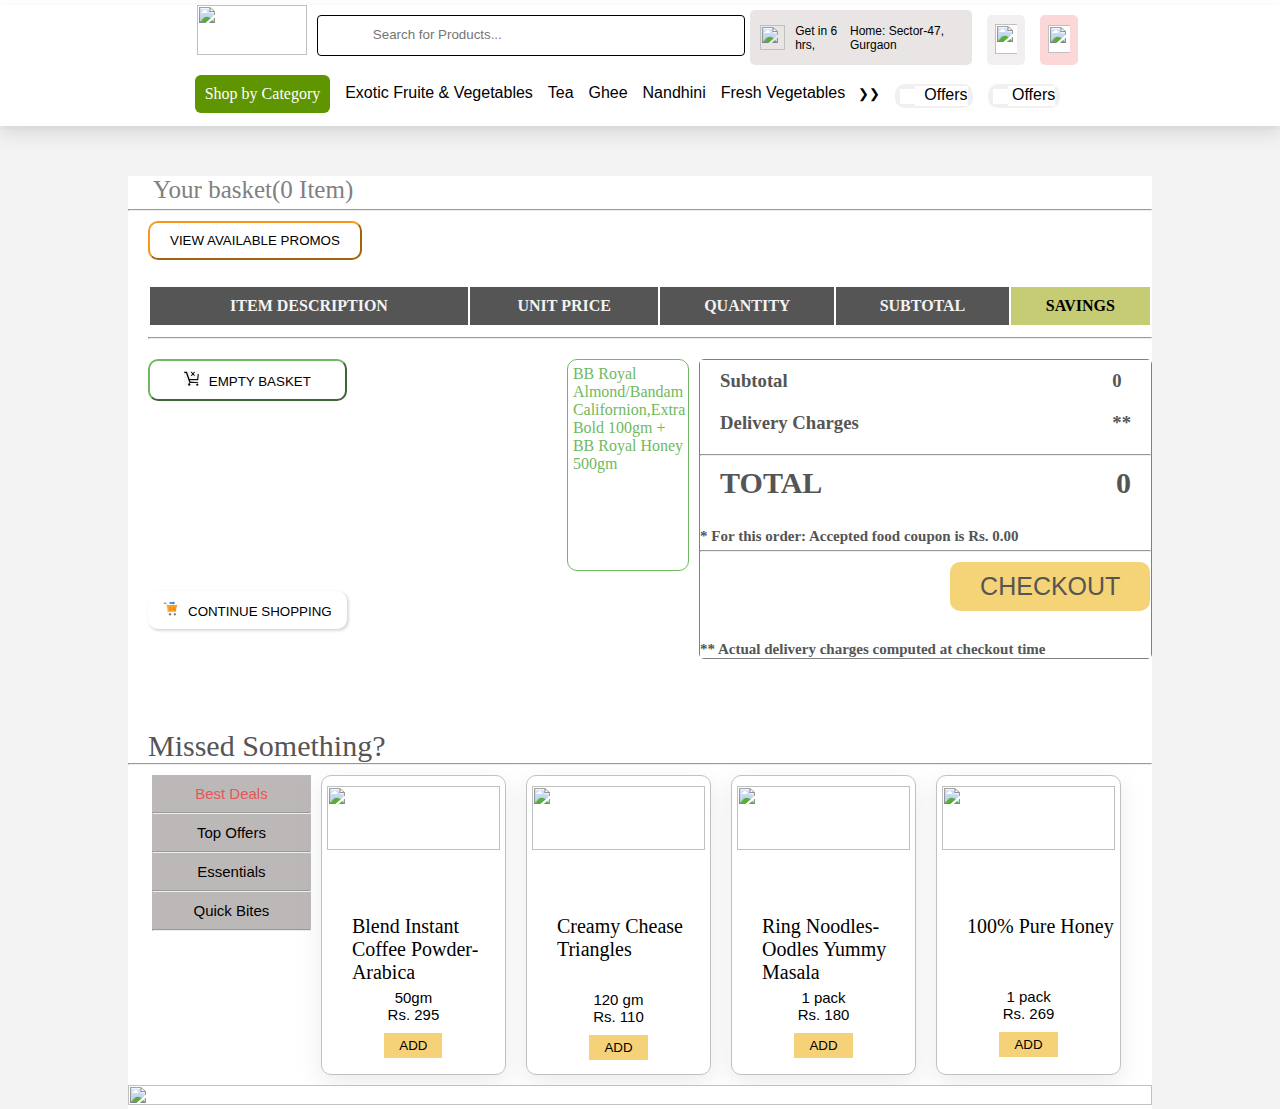
==== basket.html @ 17588214 "added all files directly" ====
<!DOCTYPE html>
<html lang="en">
  <head>
    <meta charset="UTF-8" />
    <meta http-equiv="X-UA-Compatible" content="IE=edge" />
    <meta name="viewport" content="width=device-width, initial-scale=1.0" />
    <title>basket Page</title>
    <link rel="stylesheet" href="basket.css" />
    <link
      rel="shortcut icon"
      href="https://www.bbassets.com/static/v2557/images/favicon.ico?v=2557"
      type="image/x-icon"
    />
  </head>
  <body>
    <!-- -------------Navbar---------- -->

    <div class="navbar">
      <div class="nav-flex">
        <img
          src="https://www.bigbasket.com/static/v2489/common/img/bb_logo.png"
          alt=""
        />

        <div id="input">
          <i class="fa fa-search"></i> &nbsp;<input
            type="text"
            placeholder="  Search for Products..."
          />
        </div>

        <div id="address">
          <img
            src="https://img.icons8.com/external-glyph-zulfa-mahendra/48/undefined/external-delivery-food-delivery-2-glyph-zulfa-mahendra.png"
          />
          <p>Get in 6 hrs,</p>
          &nbsp;
          <p>Home: Sector-47, Gurgaon</p>
        </div>

        <div id="user-logo">
          <img src="https://img.icons8.com/ios-glyphs/30/undefined/name.png" />
        </div>

        <div id="cart-logo">
          <img
            src="https://img.icons8.com/material/24/undefined/shopping-cart--v1.png"
          />
          <p id="numitem"></p>
        </div>
      </div>

      <div class="nav-flex">
        <div id="category">Shop by Category</div>
        <div id="efv"><p>Exotic Fruite & Vegetables</p></div>
        <div id="tea"><p>Tea</p></div>
        <div id="ghee"><p>Ghee</p></div>
        <div id="nandhini"><p>Nandhini</p></div>
        <div id="Freshvegetables">
          <p>
            Fresh Vegetables &nbsp; <span id="drop-down">&#10095;&#10095;</span>
          </p>
        </div>
        <div id="offers">
          <img
            src="https://img.icons8.com/metro/26/undefined/percentage2--v2.png"
          />
          <p>&nbsp; Offers</p>
        </div>
        <div id="offers">
          <img
            src="https://img.icons8.com/metro/26/undefined/percentage2--v2.png"
          />
          <p>&nbsp;Offers</p>
        </div>
      </div>
    </div>
    <!-- ------------main-------------- -->
    <div id="main">
      <h1>Your basket(<span id="Item">0</span> Item)</h1>
      <hr />
      <button id="promo">VIEW AVAILABLE PROMOS</button>
      <div id="box">
        <div id="tab">
          <table>
            <thead>
              <tr id="tr1">
                <th>ITEM DESCRIPTION</th>
                <th>UNIT PRICE</th>
                <th>QUANTITY</th>
                <th>SUBTOTAL</th>
                <th>SAVINGS</th>
              </tr>
            </thead>
            <tbody></tbody>
          </table>
          <hr />
          <div id="box1">
            <div id="new">
              <div id="box11">
                <button id="butt0">
                  <img
                    style="width: 15px; height: 15px; margin-right: 10px"
                    src="[data-uri]"
                  />EMPTY BASKET
                </button>
                <button id="butt1">
                  <img
                    style="width: 15px; height: 15px; margin-right: 10px"
                    src="[data-uri]"
                  />CONTINUE SHOPPING
                </button>
              </div>
              <div id="extra">
                BB Royal Almond/Bandam Californion,Extra Bold 100gm + BB Royal
                Honey 500gm
              </div>
            </div>
            <div id="box12">
              <div class="bos13" id="total">
                <div>
                  <h3>Subtotal</h3>
                  <h3>Delivery Charges</h3>
                </div>
                <div>
                  <h3 id="chan">Rs. 00</h3>
                  <h3>**</h3>
                </div>
              </div>
              <hr />
              <div class="box13" id="tot">
                <div>
                  <h4>TOTAL</h4>
                </div>
                <div>
                  <h4 id="fin">Rs. 00</h4>
                </div>
              </div>
              <h5>* For this order: Accepted food coupon is Rs. 0.00</h5>
              <hr />
              <div id="box14">
                <button id="check">CHECKOUT</button>
                <h2>** Actual delivery charges computed at checkout time</h2>
              </div>
            </div>
          </div>
        </div>
      </div>
      <h6>Missed Something?</h6>
      <hr />
      <div id="else">
        <div id="else1">
          <button>Best Deals</button>
          <hr />
          <button>Top Offers</button>
          <hr />
          <button>Essentials</button>
          <hr />
          <button>Quick Bites</button>
          <hr />
        </div>
        <div id="else2">
          <div>
            <img
              src="https://www.bigbasket.com/media/uploads/p/s/40154922_3-nescafe-gold-blend-instant-coffee-powder-rich-smooth.jpg"
              alt=""
            />
            <h1>Blend Instant Coffee Powder- Arabica</h1>
            <p>50gm</p>
            <p>Rs. 295</p>
            <button>ADD</button>
          </div>
          <div>
            <img
              src="https://www.bigbasket.com/media/uploads/p/s/40145969_5-the-laughing-cow-creamy-cheese-triangles.jpg"
              alt=""
            />
            <h1>Creamy Chease Triangles</h1>
            <p id="p1">120 gm</p>
            <p>Rs. 110</p>
            <button>ADD</button>
          </div>
          <div>
            <img
              src="https://www.bigbasket.com/media/uploads/p/s/1214840_4-saffola-ring-noodles-oodles-yummy-masala.jpg"
              alt=""
            />
            <h1>Ring Noodles- Oodles Yummy Masala</h1>
            <p>1 pack</p>
            <p>Rs. 180</p>
            <button>ADD</button>
          </div>
          <div>
            <img
              src="https://www.bigbasket.com/media/uploads/p/s/40188092_8-bb-royal-100-pure-honey.jpg"
              alt=""
            />
            <h1>100% Pure Honey</h1>
            <p id="p2">1 pack</p>
            <p>Rs. 269</p>
            <button>ADD</button>
          </div>
        </div>
      </div>
      <div>
        <img
          style="cursor: pointer"
          src="https://i.postimg.cc/hvbjy3Pc/footer-1.jpg"
          alt=""
        />
      </div>
    </div>
  </body>
</html>
<script src="basket.js"></script>
---- basket.css ----
* {
  padding: 0px;
  margin: 0px;
  background-color: #ffffff;
}
.navbar {
  display: grid;
  grid-template-rows: auto auto;
  box-shadow: 0 2px 4px rgb(48 48 48 / 4%), 0 8px 16px rgb(96 96 96 / 16%);
  margin: 5px 0% 0% 0%;
}
.nav-flex {
  display: flex;
  flex-direction: row;
  justify-content: space-evenly;
}
#category {
  padding-left: 40px;
}
#x {
  background-color: red;
  cursor: pointer;
  border: none;
}
p {
  font-family: "Gill Sans", "Gill Sans MT", Calibri, "Trebuchet MS", sans-serif;
}
.nav-flex:nth-child(1) {
  margin: 0% 15% 1.5% 15%;
}
.nav-flex:nth-child(1) * {
  margin: 0px 10px 0px 5px;
}
.nav-flex:nth-child(2) {
  margin: 0% 16% 1% 16%;
}
.nav-flex > img {
  width: 110px;
  height: 50px;
}
#input {
  padding: 10px 10px 9px 10px;
  border: 1px solid black;
  height: 20px;
  border-radius: 4px;
  margin-top: 4px;
  width: 500px;
  display: flex;
  margin: auto;
  justify-content: center;
}
#input input {
  width: 85%;
  height: 35px;
  margin-top: -2%;
  outline: none;
  border: none;
}
#input input:focus {
  border: none;
  outline: none;
}
#address {
  display: flex;
  flex-direction: row;
  background-color: rgb(233, 229, 229);
  border-radius: 5px;
  padding: 1px 10px 1px 10px;
  margin-top: 5px;
}
#address:hover {
  display: flex;
  flex-direction: row;
  background-color: rgb(230, 220, 220);
  border-radius: 5px;
  padding: 1px 10px 1px 10px;
  margin-top: 5px;
}

#address:hover * {
  background-color: rgb(230, 220, 220);
}
#address > img {
  width: 25px;
  height: 25px;
  margin: auto;
  margin-right: 10px;
  background-color: rgb(233, 229, 229);
}
#address p {
  margin: auto;
  font-size: 12px;
  background-color: rgb(233, 229, 229);
}
#user-logo {
  background-color: rgb(241, 239, 239);
  box-sizing: border-box;
  padding: 10px;
  margin-top: 10px;
  border-radius: 5px;
  height: 50px;
}
#user-logo:hover {
  background-color: rgb(227, 224, 224);
}
#user-logo img {
  margin: auto;
  width: 120%;
  height: 30px;
  margin-top: -1px;
  margin-left: -2px;
}
#cart-logo {
  background-color: rgb(251, 215, 215);
  box-sizing: border-box;
  padding: 10px;
  margin-top: 10px;
  border-radius: 5px;
  height: 50px;
}
#cart-logo:hover {
  background-color: rgb(247, 207, 207);
}
#cart-logo img {
  margin: auto;
  width: 120%;
  height: 28px;
  margin-left: -2px;
}

#category {
  background-color: rgb(94, 149, 1);
  color: white;
  padding: 10px;
  margin-top: -9px;
  border-radius: 6px;
  margin-left: -25px;
}
#category:hover {
  background-color: rgb(89, 137, 5);
}
#downarrow {
  font-size: small;
}
#category p {
  margin: auto auto auto auto;
}
#offers {
  display: flex;
  background-color: rgb(241, 239, 239);
  padding: 2px 5px 2px 5px;
  border-radius: 10px;
  height: 20px;
  cursor: pointer;
}
#offers:hover {
  display: flex;
  background-color: rgb(238, 233, 233);
  padding: 2px 5px 2px 5px;
  border-radius: 10px;
  height: 20px;
  cursor: pointer;
}
#offers > img {
  width: 15px;
  height: 15px;
  margin: auto;
}
#drop-down {
  font-size: small;
  cursor: pointer;
}
#drop-down:hover {
  color: red;
}
#efv {
  display: inline-block;
  position: relative;
}
#efv:hover {
  color: red;
  cursor: pointer;
}
#efv::after {
  content: "";
  position: absolute;
  width: 100%;
  transform: scaleX(0);
  height: 2px;
  bottom: 0;
  left: 0;
  background-color: red;
  transform-origin: bottom right;
  transition: transform 0.25s ease-out;
  color: red;
}
#efv:hover:after {
  transform: scaleX(1);
  transform-origin: bottom left;
  color: red;
}

#tea {
  display: inline-block;
  position: relative;
}
#tea:hover {
  color: red;
  cursor: pointer;
}
#tea::after {
  content: "";
  position: absolute;
  width: 100%;
  transform: scaleX(0);
  height: 2px;
  bottom: 0;
  left: 0;
  background-color: red;
  transform-origin: bottom right;
  transition: transform 0.25s ease-out;
  color: red;
}
#tea:hover:after {
  transform: scaleX(1);
  transform-origin: bottom left;
  color: red;
}

#ghee {
  display: inline-block;
  position: relative;
}
#ghee:hover {
  color: red;
  cursor: pointer;
}
#ghee::after {
  content: "";
  position: absolute;
  width: 100%;
  transform: scaleX(0);
  height: 2px;
  bottom: 0;
  left: 0;
  background-color: red;
  transform-origin: bottom right;
  transition: transform 0.25s ease-out;
  color: red;
}
#ghee:hover:after {
  transform: scaleX(1);
  transform-origin: bottom left;
  color: red;
}

#nandhini {
  display: inline-block;
  position: relative;
}
#nandhini:hover {
  color: red;
  cursor: pointer;
}
#nandhini::after {
  content: "";
  position: absolute;
  width: 100%;
  transform: scaleX(0);
  height: 2px;
  bottom: 0;
  left: 0;
  background-color: red;
  transform-origin: bottom right;
  transition: transform 0.25s ease-out;
  color: red;
}
#nandhini:hover:after {
  transform: scaleX(1);
  transform-origin: bottom left;
  color: red;
}

#Freshvegetables {
  display: inline-block;
  position: relative;
}
#Freshvegetables:hover {
  color: red;
  cursor: pointer;
}
#Freshvegetables::after {
  content: "";
  position: absolute;
  width: 100%;
  transform: scaleX(0);
  height: 2px;
  bottom: 0;
  left: 0;
  background-color: red;
  transform-origin: bottom right;
  transition: transform 0.25s ease-out;
  color: red;
}
#Freshvegetables:hover:after {
  transform: scaleX(1);
  transform-origin: bottom left;
  color: red;
}
body {
  background-color: #f3f3f3;
}
#main {
  width: 80%;

  margin: auto;
  background-color: #ffffff;
  margin-top: 50px;
}
h1 {
  font-size: 25px;
  color: gray;
  font-weight: lighter;
  margin-left: 25px;
  background-color: #ffffff;
  margin-bottom: 5px;
}
#promo {
  padding: 10px 20px;
  margin-top: 10px;
  margin-left: 20px;
  border-radius: 10px;
  border-color: #f59a17;
  cursor: pointer;
}
#promo:hover {
  box-shadow: rgba(50, 50, 93, 0.25) 0px 50px 100px -20px,
    rgba(0, 0, 0, 0.3) 0px 30px 60px -30px,
    rgba(10, 37, 64, 0.35) 0px -2px 6px 0px inset;
}
#box {
  margin-top: 25px;
  margin-left: 20px;
  background-color: #ffffff;
}
table {
  width: 100%;
  margin-bottom: 10px;
  background-color: #ffffff;
}

th {
  background-color: #555555;
  color: #f3f3f3;
  padding: 10px 0px;
}
td {
  margin: auto;
  text-align: center;
}
td > button {
  width: 20px;
  height: 20px;
  margin-left: 10px;
  margin-right: 10px;
}
#box1 {
  display: flex;
  justify-content: space-between;
  height: 300px;
  margin-top: 20px;
  background-color: #ffffff;
}
#box11 {
  display: flex;
  flex-direction: column;
  justify-content: space-between;
  background-color: #ffffff;
}
#box11 > button {
  padding: 10px 15px;
  border-radius: 10px;
  cursor: pointer;
}
#box11 > button:hover {
  box-shadow: rgba(50, 50, 93, 0.25) 0px 50px 100px -20px,
    rgba(0, 0, 0, 0.3) 0px 30px 60px -30px,
    rgba(10, 37, 64, 0.35) 0px -2px 6px 0px inset;
}
#box11 > button:first-child {
  border-color: #70b961;
}
#box11 > button:last-child {
  box-shadow: rgba(0, 0, 0, 0.15) 1.95px 1.95px 2.6px;
  border: none;
  margin-bottom: 30px;
}
#box12 {
  width: 45%;
  border: 1px solid gray;
  display: flex;
  flex-direction: column;
  border-radius: 5px;
}

h2 {
  font-size: 15px;
  color: #555555;
}
#check {
  padding: 10px 30px;
  font-size: 25px;
  margin-bottom: 30px;
  margin-left: 250px;
  border-radius: 10px;
  background-color: #f5d377;
  border: none;
  color: #555555;
  margin-top: 10px;
  cursor: pointer;
}
#check:hover {
  box-shadow: rgba(50, 50, 93, 0.25) 0px 50px 100px -20px,
    rgba(0, 0, 0, 0.3) 0px 30px 60px -30px,
    rgba(10, 37, 64, 0.35) 0px -2px 6px 0px inset;
}
#box14 {
  height: 40%;
}
.box13 {
  height: 60%;
  display: flex;
  flex-direction: row;
}
#total {
  display: flex;
  justify-content: space-between;
}
#syam {
  width: 50px;
  border: none;
  background-color: #c6cc74;
}
#raj {
  width: 50px;
}
#syam:hover {
  background-color: #70b961;
  cursor: pointer;
}
#dis {
  display: flex;
  justify-content: space-between;
}
h3 {
  margin: 10px 20px 20px 20px;
  color: #555555;
}
h4 {
  font-size: 30px;
  margin: 10px 20px 20px 20px;
  color: #555555;
}
#tot {
  display: flex;
  justify-content: space-between;
}
h5 {
  margin-bottom: 5px;
  font-size: 15px;
  color: #555555;
}
#new {
  width: 55%;
  display: flex;
  justify-content: space-between;
}
#extra {
  width: 20%;
  height: 200px;
  border: 1px solid gray;
  margin-left: 100px;
  margin-right: 10px;
  border-color: #70b961;
  color: #70b961;
  border-radius: 10px;
  padding: 5px;
}
#else {
  margin-left: 10px;
  display: flex;
  flex-direction: row;
}
#else1 {
  width: 17%;
  margin-top: 10px;
  margin-left: 14px;
}
h6 {
  font-size: 30px;
  color: #555555;
  margin-top: 70px;
  font-weight: 100;
  margin-left: 20px;
}
#else1 > button {
  padding: 10px 0px 10px 0px;
  width: 100%;
  font-size: 15px;
  border: none;
  background-color: #bdb8b8;
  cursor: pointer;
}
#else1 > button:hover {
  box-shadow: rgba(50, 50, 93, 0.25) 0px 50px 100px -20px,
    rgba(0, 0, 0, 0.3) 0px 30px 60px -30px,
    rgba(10, 37, 64, 0.35) 0px -2px 6px 0px inset;
}
#else1 > button:first-child {
  color: #e65657;
}
#else2 {
  width: 90%;
  display: flex;
  flex-direction: row;
}
#else2 > div {
  width: 22%;
  margin: auto;
  margin: 10px;
  height: 300px;
  box-sizing: border-box;
  padding: 10px 5px 30px 5px;
  border-radius: 10px;
  border: 1px solid rgb(196, 192, 192);
  box-shadow: rgba(149, 157, 165, 0.2) 0px 8px 24px;
}
#else2 > div:hover {
  box-shadow: rgba(0, 0, 0, 0.25) 0px 54px 55px,
    rgba(0, 0, 0, 0.12) 0px -12px 30px, rgba(0, 0, 0, 0.12) 0px 4px 6px,
    rgba(0, 0, 0, 0.17) 0px 12px 13px, rgba(0, 0, 0, 0.09) 0px -3px 5px;
}
div > img {
  object-fit: contain;
  width: 100%;
  height: 50%;
}
img + h1 {
  font-size: 20px;
  color: black;
}
img + h1 + p {
  font-size: 15px;
  text-align: center;
}
img + h1 + p + p {
  font-size: 15px;
  text-align: center;
}
#else2 > div > button {
  display: block;
  margin: auto;
  margin-top: 10px;
  padding: 5px 15px;
  border: none;
  background-color: #f5d277;
  cursor: pointer;
}
#p1 {
  margin-top: 30px;
}
#p2 {
  margin-top: 50px;
}
th:last-child {
  background-color: #c6cc74;
  color: black;
}
/* --------footer------------ */
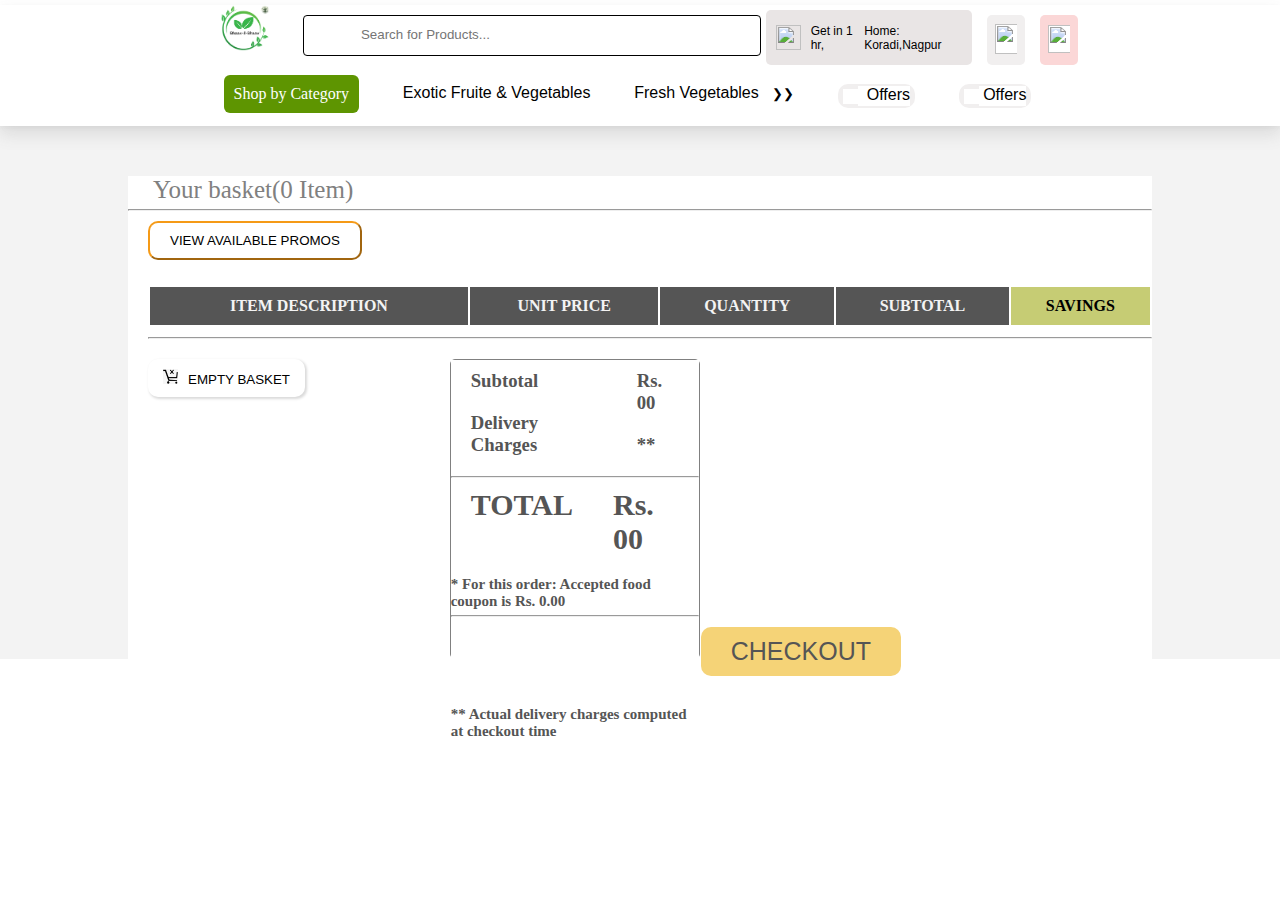
==== commit 1cacbbf9: "Update basket.html" ====
--- a/basket.html
+++ b/basket.html
@@ -8,7 +8,7 @@
     <link rel="stylesheet" href="basket.css" />
     <link
       rel="shortcut icon"
-      href="https://www.bbassets.com/static/v2557/images/favicon.ico?v=2557"
+      href="logo.png"
       type="image/x-icon"
     />
   </head>
@@ -18,7 +18,7 @@
     <div class="navbar">
       <div class="nav-flex">
         <img
-          src="https://www.bigbasket.com/static/v2489/common/img/bb_logo.png"
+          src="logo.png"
           alt=""
         />
 
@@ -33,9 +33,9 @@
           <img
             src="https://img.icons8.com/external-glyph-zulfa-mahendra/48/undefined/external-delivery-food-delivery-2-glyph-zulfa-mahendra.png"
           />
-          <p>Get in 6 hrs,</p>
+          <p>Get in 1 hr,</p>
           &nbsp;
-          <p>Home: Sector-47, Gurgaon</p>
+          <p>Home: Koradi,Nagpur</p>
         </div>
 
         <div id="user-logo">
@@ -53,9 +53,6 @@
       <div class="nav-flex">
         <div id="category">Shop by Category</div>
         <div id="efv"><p>Exotic Fruite & Vegetables</p></div>
-        <div id="tea"><p>Tea</p></div>
-        <div id="ghee"><p>Ghee</p></div>
-        <div id="nandhini"><p>Nandhini</p></div>
         <div id="Freshvegetables">
           <p>
             Fresh Vegetables &nbsp; <span id="drop-down">&#10095;&#10095;</span>
@@ -104,17 +101,6 @@
                     src="[data-uri]"
                   />EMPTY BASKET
                 </button>
-                <button id="butt1">
-                  <img
-                    style="width: 15px; height: 15px; margin-right: 10px"
-                    src="[data-uri]"
-                  />CONTINUE SHOPPING
-                </button>
-              </div>
-              <div id="extra">
-                BB Royal Almond/Bandam Californion,Extra Bold 100gm + BB Royal
-                Honey 500gm
-              </div>
             </div>
             <div id="box12">
               <div class="bos13" id="total">
@@ -146,69 +132,6 @@
           </div>
         </div>
       </div>
-      <h6>Missed Something?</h6>
-      <hr />
-      <div id="else">
-        <div id="else1">
-          <button>Best Deals</button>
-          <hr />
-          <button>Top Offers</button>
-          <hr />
-          <button>Essentials</button>
-          <hr />
-          <button>Quick Bites</button>
-          <hr />
-        </div>
-        <div id="else2">
-          <div>
-            <img
-              src="https://www.bigbasket.com/media/uploads/p/s/40154922_3-nescafe-gold-blend-instant-coffee-powder-rich-smooth.jpg"
-              alt=""
-            />
-            <h1>Blend Instant Coffee Powder- Arabica</h1>
-            <p>50gm</p>
-            <p>Rs. 295</p>
-            <button>ADD</button>
-          </div>
-          <div>
-            <img
-              src="https://www.bigbasket.com/media/uploads/p/s/40145969_5-the-laughing-cow-creamy-cheese-triangles.jpg"
-              alt=""
-            />
-            <h1>Creamy Chease Triangles</h1>
-            <p id="p1">120 gm</p>
-            <p>Rs. 110</p>
-            <button>ADD</button>
-          </div>
-          <div>
-            <img
-              src="https://www.bigbasket.com/media/uploads/p/s/1214840_4-saffola-ring-noodles-oodles-yummy-masala.jpg"
-              alt=""
-            />
-            <h1>Ring Noodles- Oodles Yummy Masala</h1>
-            <p>1 pack</p>
-            <p>Rs. 180</p>
-            <button>ADD</button>
-          </div>
-          <div>
-            <img
-              src="https://www.bigbasket.com/media/uploads/p/s/40188092_8-bb-royal-100-pure-honey.jpg"
-              alt=""
-            />
-            <h1>100% Pure Honey</h1>
-            <p id="p2">1 pack</p>
-            <p>Rs. 269</p>
-            <button>ADD</button>
-          </div>
-        </div>
-      </div>
-      <div>
-        <img
-          style="cursor: pointer"
-          src="https://i.postimg.cc/hvbjy3Pc/footer-1.jpg"
-          alt=""
-        />
-      </div>
     </div>
   </body>
 </html>
